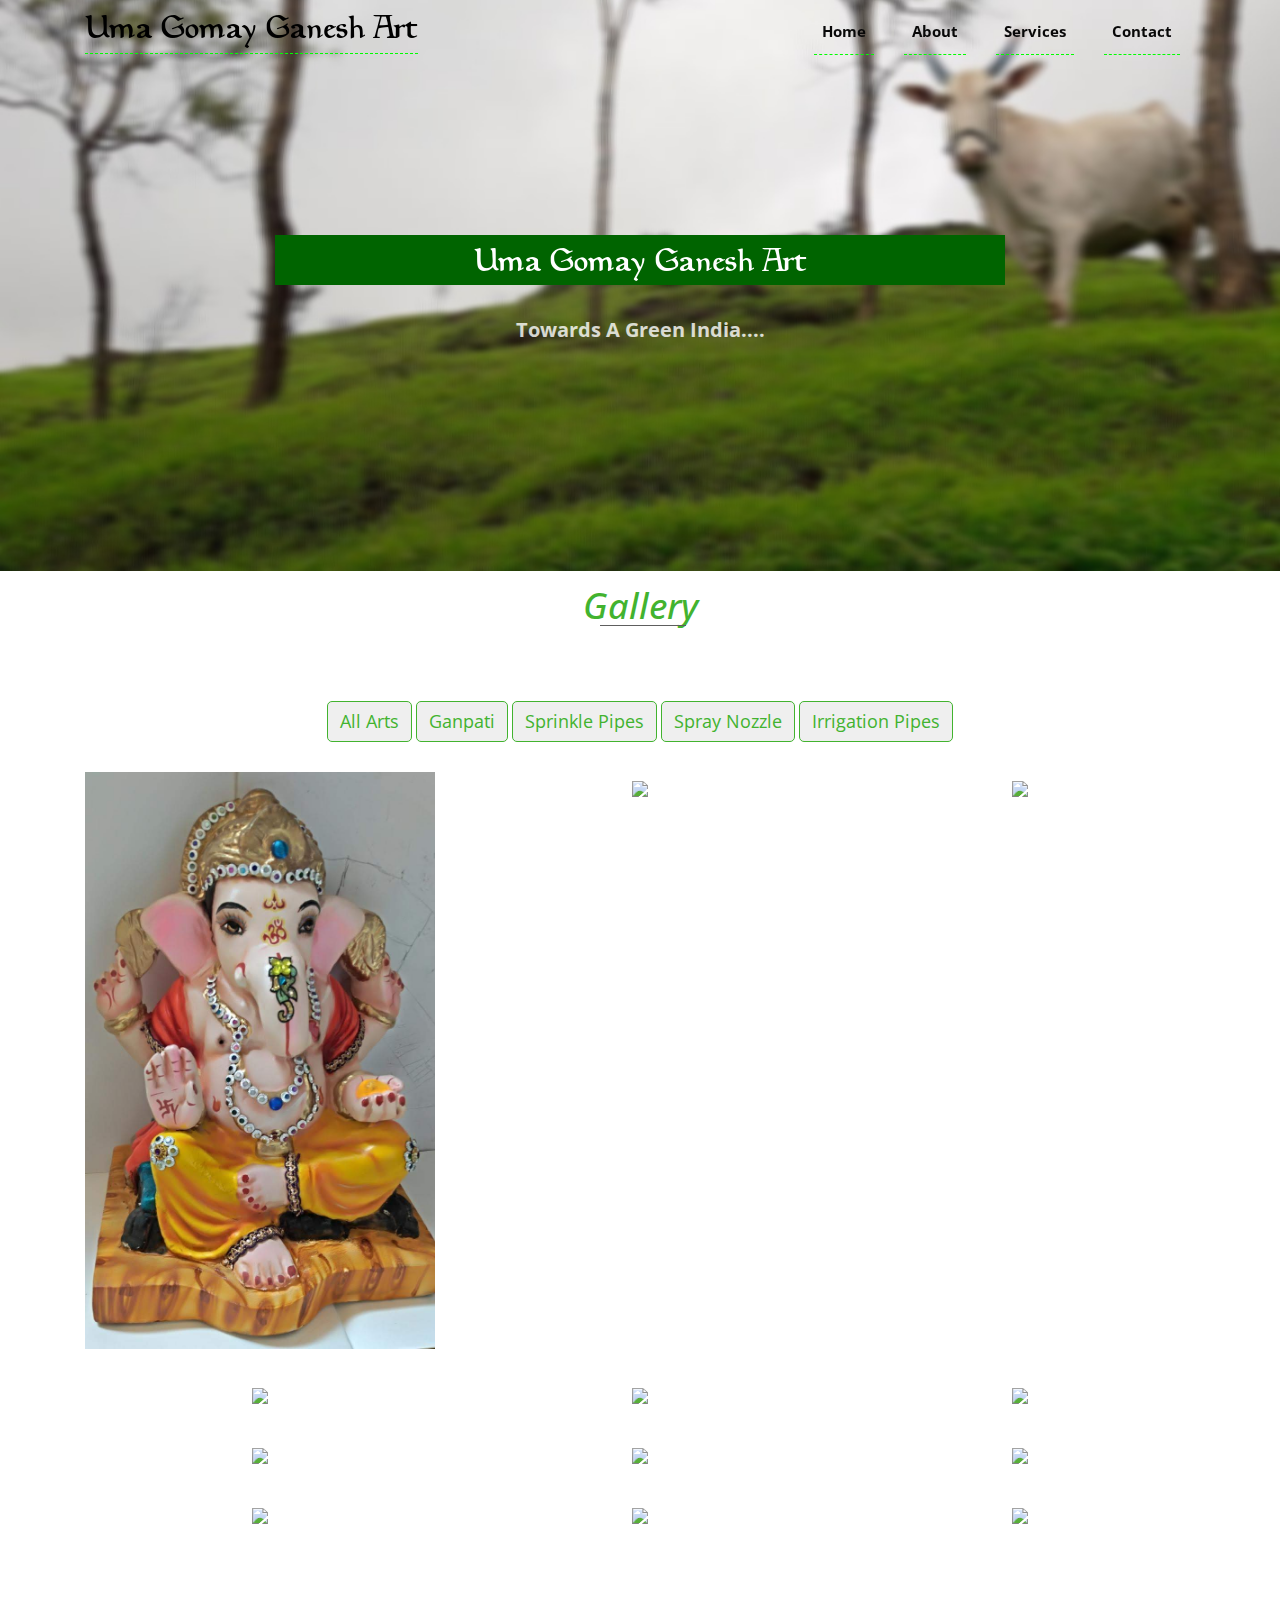
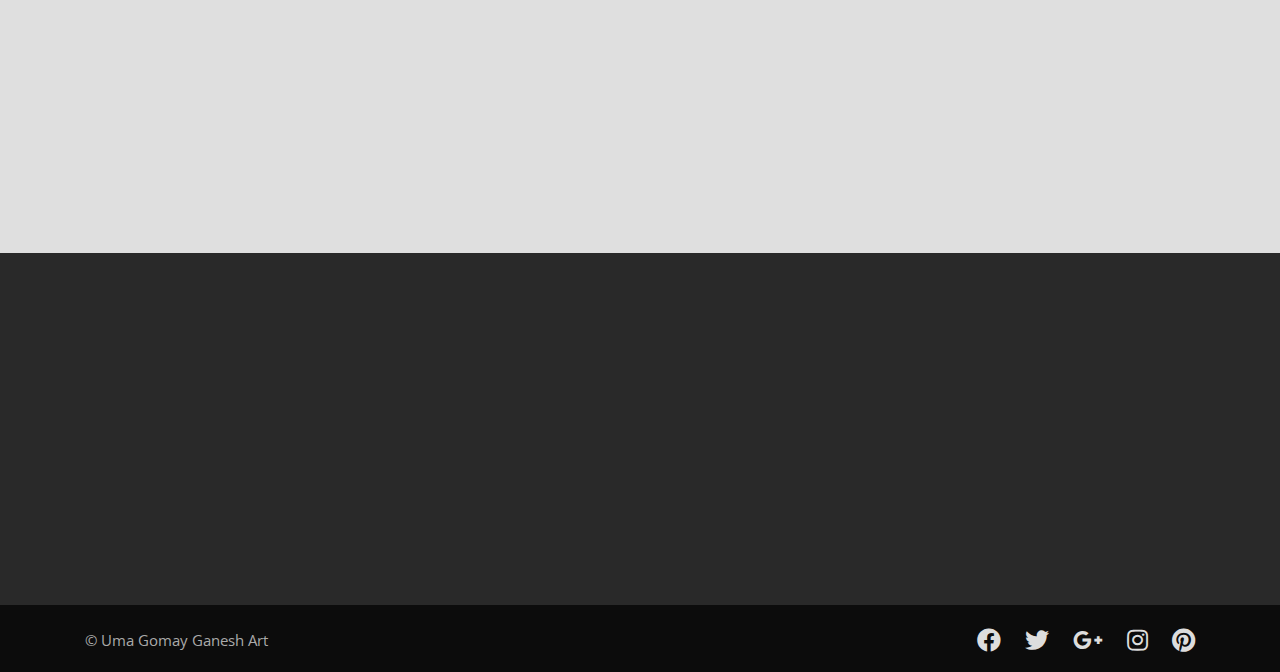
==== index.html @ e9f15d87 "commit" ====
<!doctype html>
<html lang="en">

    <head>
		<!-- Meta tags -->
		<title>Home - Uma Gomay Ganesh Art</title>
		<meta charset="utf-8" />
		<meta http-equiv="X-UA-Compatible" content="IE=edge,chrome=1">
		<meta name="viewport" content="width=device-width, initial-scale=1, shrink-to-fit=no">
		<meta name="description" content="">
		<meta name="author" content="">

        <!-- CSS -->
        <link rel="stylesheet" href="https://fonts.googleapis.com/css?family=Open+Sans:300,300i,400,600">
		<link rel="stylesheet" href="https://maxcdn.bootstrapcdn.com/bootstrap/4.0.0/css/bootstrap.min.css" integrity="sha384-Gn5384xqQ1aoWXA+058RXPxPg6fy4IWvTNh0E263XmFcJlSAwiGgFAW/dAiS6JXm" crossorigin="anonymous">
        <link rel="stylesheet" href="https://use.fontawesome.com/releases/v5.0.6/css/all.css">
        <link rel="stylesheet" href="assets/css/animate.css">
        <link rel="stylesheet" href="assets/css/style.css">
        <link rel="stylesheet" href="assets/css/media-queries.css">

        <!-- Favicon and touch icons -->
        <link rel="shortcut icon" href="assets/ico/favicon.png">
        <link rel="apple-touch-icon-precomposed" sizes="144x144" href="assets/ico/apple-touch-icon-144-precomposed.png">
        <link rel="apple-touch-icon-precomposed" sizes="114x114" href="assets/ico/apple-touch-icon-114-precomposed.png">
        <link rel="apple-touch-icon-precomposed" sizes="72x72" href="assets/ico/apple-touch-icon-72-precomposed.png">
		<link rel="apple-touch-icon-precomposed" href="assets/ico/apple-touch-icon-57-precomposed.png">
		<!-- icon -->
		<link rel="icon" type="image/png" sizes="96x96" href="assets/img/icon.JPG">

    </head>

    <body>

		<!-- Navigation Bar -->
		<nav class="navbar navbar-expand-lg set-black navbar-invrs transparent fixed-top">
			<div class="container">
				<a class="navbar-brand" href="#">
					<img id="logo-web"src="assets/img/logo1.png" alt="">
				</a>
				<button class="navbar-toggler" type="button" data-toggle="collapse" data-target="#navbarResponsive" aria-controls="navbarResponsive" aria-expanded="false" aria-label="Toggle navigation">
					<span id="nav-bars" class="navbar-toggler-icon"><i class="fas fa-bars"></i></span>
				</button>

				<div class="collapse navbar-collapse" id="navbarResponsive">
					<ul class="navbar-nav ml-auto">
						<li class="nav-item active" style="padding: 0px 15px 0px 15px">
							<a id="nav-text1" class="nav-link font-weight-bold" href="#" style="color: #080808;">Home
								<span class="sr-only">(current)</span>
							</a>
						</li>
						<li class="nav-item" style="padding: 0px 15px 0px 15px">
							<a id="nav-text2" class="nav-link font-weight-bold" href="#" style="color: #080808;">About</a>
						</li>
						<li class="nav-item" style="padding: 0px 15px 0px 15px">
							<a id="nav-text3" class="nav-link font-weight-bold" href="#" style="color: #080808;">Services</a>
						</li>
						<li class="nav-item" style="padding: 0px 15px 0px 15px">
							<a id="nav-text4" class="nav-link font-weight-bold" href="contact.html" style="color: #080808;">Contact</a>
						</li>
					</ul>
				</div>

			</div>
		</nav>		

        <!-- Top content -->
        <div class="top-content">
        	
            <div class="inner-bg">
                <div class="container">
                	
                    <div class="row">
                        <div class="col-md-8 offset-md-2 text font-weight-bold">
                            <h1 class="wow fadeInLeftBig" style="font-size: 40px;color: #9ACD32;background-color: #006400"> <img class="img-responsive" src="assets/img/logo2.png" alt="Uma Gomay Ganesh Art"></h1>
                            <div class="description wow fadeInUp">
                            	<p style="font-size: 20px;">
	                            	Towards A Green India....
                            	</p>
                            </div>
                        </div>
                    </div>
                    
                </div>
            </div>            
        </div>

        <!-- Gallery -->
        <div class="container">
        <div class="row">
            <div class="gallery col-lg-12 col-md-12 col-sm-12 col-xs-12">
                <h1 class="gallery-title">Gallery</h1>            
    
                <div align="center">
                    <button class="btn btn-default filter-button" data-filter="all">All Arts</button>
                    <button class="btn btn-default filter-button" data-filter="Ganpati">Ganpati</button>
                    <button class="btn btn-default filter-button" data-filter="sprinkle">Sprinkle Pipes</button>
                    <button class="btn btn-default filter-button" data-filter="spray">Spray Nozzle</button>
                    <button class="btn btn-default filter-button" data-filter="irrigation">Irrigation Pipes</button>
                </div>
            </div>
            <br />
    
    
    
                <div class="gallery_product col-lg-4 col-md-4 col-sm-4 col-xs-6 filter Ganpati">
                    <img src="assets/img/gan1.jpeg" class="img-responsive">
                </div>
    
                <div class="gallery_product col-lg-4 col-md-4 col-sm-4 col-xs-6 filter sprinkle">
                    <img src="http://fakeimg.pl/365x365/" class="img-responsive">
                </div>
    
                <div class="gallery_product col-lg-4 col-md-4 col-sm-4 col-xs-6 filter hdpe">
                    <img src="http://fakeimg.pl/365x365/" class="img-responsive">
                </div>
    
                <div class="gallery_product col-lg-4 col-md-4 col-sm-4 col-xs-6 filter irrigation">
                    <img src="http://fakeimg.pl/365x365/" class="img-responsive">
                </div>
    
                <div class="gallery_product col-lg-4 col-md-4 col-sm-4 col-xs-6 filter spray">
                    <img src="http://fakeimg.pl/365x365/" class="img-responsive">
                </div>
    
                <div class="gallery_product col-lg-4 col-md-4 col-sm-4 col-xs-6 filter irrigation">
                    <img src="http://fakeimg.pl/365x365/" class="img-responsive">
                </div>
    
                <div class="gallery_product col-lg-4 col-md-4 col-sm-4 col-xs-6 filter spray">
                    <img src="http://fakeimg.pl/365x365/" class="img-responsive">
                </div>
    
                <div class="gallery_product col-lg-4 col-md-4 col-sm-4 col-xs-6 filter irrigation">
                    <img src="http://fakeimg.pl/365x365/" class="img-responsive">
                </div>
    
                <div class="gallery_product col-lg-4 col-md-4 col-sm-4 col-xs-6 filter irrigation">
                    <img src="http://fakeimg.pl/365x365/" class="img-responsive">
                </div>
    
                <div class="gallery_product col-lg-4 col-md-4 col-sm-4 col-xs-6 filter hdpe">
                    <img src="http://fakeimg.pl/365x365/" class="img-responsive">
                </div>
    
                <div class="gallery_product col-lg-4 col-md-4 col-sm-4 col-xs-6 filter spray">
                    <img src="http://fakeimg.pl/365x365/" class="img-responsive">
                </div>
    
                <div class="gallery_product col-lg-4 col-md-4 col-sm-4 col-xs-6 filter sprinkle">
                    <img src="http://fakeimg.pl/365x365/" class="img-responsive">
                </div>
            </div>
        </div>
        </div>
		
		<!-- Section 3 -->
        <div class="section-3-container section-container">
	        <div class="container">
	        	
	            <div class="row">
	                <div class="col section-3 section-description wow fadeIn">
	                    <h2>What is Gomay Ganesh..? </h2>
	                    <div class="divider-1 wow fadeInUp"><span></span></div>
	                </div>
	            </div>
	            
	            <div class="row">
	                <div class="col-md-6 section-3-box wow fadeInLeft">
	                	<div class="row">
	                		<div class="col-md-3">
	                			<div class="section-3-box-icon">
	                				<i class="fas fa-paperclip"></i>
	                			</div>
	                		</div>
	                		<div class="col-md-9">
	                			<h3>आमचे ध्येय...</h3>
		                    	<p>
		                    		प्रदुषण मुक्त भारत...<br> रसायणरहित मंगलमुर्तिंची प्रतिमा...<br> हेच आमचे प्रथम उदिष्ट्.
		                    	</p>
	                		</div>
	                	</div>
	                </div>
	                <div class="col-md-6 section-3-box wow fadeInLeft">
	                	<div class="row">
	                		<div class="col-md-3">
	                			<div class="section-3-box-icon">
	                				<i class="fas fa-pencil-alt"></i>
	                			</div>
	                		</div>
	                		<div class="col-md-9">
	                			<h3>गोमय गणेश का घ्यावा ?</h3>
		                    	<p>
		                    		गोमय गणेश का घ्यावा याचे कारण म्हणजे निसर्गाचे रक्षण. प्रतिमा ही शेणाने बनली असल्या कारणाने त्याचे विसर्जन पाण्यात केल्यास पाण्यातील जंतूंचा नाश होतो. पाणी शुद्ध् होण्यास मदत होते. 
		                    	</p>
	                		</div>
	                	</div>
	                </div>
	            </div>
	            
	            <div class="row">
	                <div class="col-md-6 section-3-box wow fadeInLeft">
	                	<div class="row">
	                		<div class="col-md-3">
	                			<div class="section-3-box-icon">
	                				<i class="fas fa-cloud"></i>
	                			</div>
	                		</div>
	                		<div class="col-md-9">
	                			<h3>परंपरेचे जतन...</h3>
		                    	<p>
		                    		भारतामध्ये गायीला देवस्वरूप मानले जाते, गायीमध्ये तेहतीस कोटी देवांचा वास असतो असे म्हणतात,तर पूर्वीच्या काळामध्ये घराला गायीच्या शेणाने सारवण्याची पद्धत होती ,कारण त्यामध्ये लक्ष्मीचा वास असतो, मग जर त्याच शेणाने जर गणेशाची मूर्ती बनवली गेली तर महालक्ष्मी आणि गणेशाची कृपा आपल्यावर राहील .
		                    	</p>
	                		</div>
	                	</div>
	                </div>
	                <div class="col-md-6 section-3-box wow fadeInLeft">
	                	<div class="row">
	                		<div class="col-md-3">
	                			<div class="section-3-box-icon">
	                				<i class="fab fa-google"></i>
	                			</div>
	                		</div>
	                		<div class="col-md-9">
	                			<h3>निसर्गाचे जतन...</h3>
		                    	<p>
		                    		प्रतिमा ही शेणाने बनली असल्या कारणाने त्याचे विसर्जन पाण्यात केल्यास पाण्यातील जंतूंचा नाश होतो. पाणी शुद्ध् होण्यास मदत होते. शेणामध्ये १०० मिलीअन Pro-Bacteria असतात. जे पाणी शुद्धी्करण करतात.
		                    	</p>
	                		</div>
	                	</div>
	                </div>
	            </div>

	        </div>
        </div>

        <!-- Section 1 -->
        <div class="section-1-container section-container">
	        <div class="container">
	            <div class="row">
	                <div class="col section-1 section-description wow fadeIn">
	                    <h2>What is Gomay Ganesh..?</h2>
	                    <div class="divider-1 wow fadeInUp"><span></span></div>
	                </div>
	            </div>
	            <div class="row">
                	<div class="col-md-4 section-1-box wow fadeInUp">
                		<div class="row">
                			<div class="col-md-4">
			                	<div class="section-1-box-icon">
			                		<i class="fas fa-magic"></i>
			                	</div>
		                	</div>
	                		<div class="col-md-8">
	                    		<h3>Branding</h3>
	                    		<p>Lorem ipsum dolor sit amet, consectetur adipisicing elit, sed do eiusmod tempor incididunt ut labore et.</p>
	                    	</div>
	                    </div>
                    </div>
                    <div class="col-md-4 section-1-box wow fadeInDown">
	                	<div class="row">
                			<div class="col-md-4">
			                	<div class="section-1-box-icon">
			                		<i class="fas fa-cog"></i>
			                	</div>
		                	</div>
	                		<div class="col-md-8">
	                    		<h3>Web design</h3>
	                    		<p>Lorem ipsum dolor sit amet, consectetur adipisicing elit, sed do eiusmod tempor incididunt ut labore et.</p>
	                    	</div>
	                    </div>
                    </div>
                    <div class="col-md-4 section-1-box wow fadeInUp">
	                	<div class="row">
                			<div class="col-md-4">
			                	<div class="section-1-box-icon">
			                		<i class="fab fa-twitter"></i>
			                	</div>
		                	</div>
	                		<div class="col-md-8">
	                    		<h3>Social media</h3>
	                    		<p>Lorem ipsum dolor sit amet, consectetur adipisicing elit, sed do eiusmod tempor incididunt ut labore et.</p>
	                    	</div>
	                    </div>
                    </div>
	            </div>
	        </div>
        </div>

        <!-- Section 2 -->
        <div class="section-2-container section-container section-container-gray-bg">
	        <div class="container">
	            <div class="row">
	                <div class="col section-2 section-description wow fadeIn">
	                </div>
	            </div>
	            <div class="row">
	            	<div class="col section-2-box wow fadeInLeft">
                    	<h3>Section 2</h3>
                    	<p class="medium-paragraph">
                    		Lorem ipsum dolor sit amet, consectetur adipisicing elit, 
                    		sed do eiusmod tempor incididunt ut labore et. Ut wisi enim ad minim veniam, quis nostrud.
                    	</p>
                    	<p>
                    		Lorem ipsum dolor sit amet, consectetur adipisicing elit, sed do eiusmod tempor incididunt ut labore et.
                    		Ut wisi enim ad minim veniam, quis nostrud. 
                    		Exerci tation ullamcorper suscipit <a href="#">lobortis nisl</a> ut aliquip ex ea commodo consequat. 
                    		Ut wisi enim ad minim veniam, quis nostrud exerci tation ullamcorper suscipit lobortis nisl. 
                    	</p>
                    	<p>
                    		Lorem ipsum dolor sit amet, consectetur adipisicing elit, sed do eiusmod tempor incididunt ut labore et.
                    		Ut wisi enim ad minim veniam, quis nostrud. 
                    		Exerci tation ullamcorper suscipit lobortis nisl ut aliquip ex ea commodo consequat.
                    	</p>
	                </div>
	            </div>
	        </div>
        </div>

		

		<!-- Section 4 -->
        <div class="section-4-container section-container section-container-gray-bg">
	        <div class="container">
	            <div class="row">
	                <div class="col section-4 section-description wow fadeInLeftBig">
	                	<h2>Section 4</h2>
	                    <p>
	                    	Ut wisi enim ad minim veniam, quis nostrud exerci tation ullamcorper suscipit lobortis nisl ut 
	                    	aliquip ex ea commodo consequat. Ut wisi enim ad minim veniam, quis nostrud.
	                    </p>
	                </div>
	            </div>
	        </div>
        </div>
        
        <!-- Footer -->
        <footer>
        	<div class="footer-top">
		        <div class="container">
		        	<div class="row">
		        		<div class="col-md-4 col-lg-3 footer-about wow fadeInUp">
		        			<img class="logo-footer" src="assets/img/logo.png" alt="logo-footer" data-at2x="assets/img/logo.png">
		        			<p>
									प्रदुषण मुक्त भारत, रसायणरहित मंगलमुर्तिंची प्रतिमा... हेच आमचे प्रथम उदिष्ट्..!!
		        			</p>
		        			<p><a href="#">Our Team</a></p>
	                    </div>
		        		<div class="col-md-4 col-lg-4 offset-lg-1 footer-contact wow fadeInDown">
		        			<h3>Contact</h3>
		                	<p><i class="fas fa-map-marker-alt"></i><a href="branches.html">Click here to get our location</a></p>
		                	<p><i class="fas fa-phone"></i> Phone: +91 9096363088</p>
		                	<p><i class="fas fa-envelope"></i> Email: <a href="umagomayganeshart@gmail.com">umagomayganeshart@gmail.com</a></p>
	                    </div>
	                    <div class="col-md-4 col-lg-4 footer-links wow fadeInUp">
	                    	<div class="row">
	                    		<div class="col">
	                    			<h3>Links</h3>
	                    		</div>
	                    	</div>
	                    	<div class="row">
	                    		<div class="col-md-6">
	                    			<p><a class="scroll-link" href="#top-content">Top</a></p>
	                    			<p><a class="scroll-link" href="#section-1">Section 1</a></p>
	                    			<p><a class="scroll-link" href="#section-2">Section 2</a></p>
	                    			<p><a class="scroll-link" href="#section-3">Section 3</a></p>
	                    		</div>
	                    		<div class="col-md-6">
	                    			<p><a class="scroll-link" href="#section-4">Section 4</a></p>
	                    			<p><a href="#">Affiliates</a></p>
	                    			<p><a href="#">Terms</a></p>
	                    		</div>
	                    	</div>
	                    </div>
		            </div>
		        </div>
	        </div>
	        <div class="footer-bottom">
	        	<div class="container">
	        		<div class="row">
	           			<div class="col-md-6 footer-copyright">
	                    	&copy; Uma Gomay Ganesh Art
	                    </div>
	           			<div class="col-md-6 footer-social">
	                    	<a href="#"><i class="fab fa-facebook"></i></a> 
							<a href="#"><i class="fab fa-twitter"></i></a> 
							<a href="#"><i class="fab fa-google-plus-g"></i></a> 
							<a href="#"><i class="fab fa-instagram"></i></a> 
							<a href="#"><i class="fab fa-pinterest"></i></a>
	                    </div>
	           		</div>
	        	</div>
	        </div>
        </footer>


        <!-- Javascript -->
        <script src="assets/js/jquery-3.2.1.min.js"></script>
        <script src="assets/js/jquery-migrate-3.0.0.min.js"></script>
		<script src="https://cdnjs.cloudflare.com/ajax/libs/popper.js/1.12.9/umd/popper.min.js" integrity="sha384-ApNbgh9B+Y1QKtv3Rn7W3mgPxhU9K/ScQsAP7hUibX39j7fakFPskvXusvfa0b4Q" crossorigin="anonymous"></script>
		<script src="https://maxcdn.bootstrapcdn.com/bootstrap/4.0.0/js/bootstrap.min.js" integrity="sha384-JZR6Spejh4U02d8jOt6vLEHfe/JQGiRRSQQxSfFWpi1MquVdAyjUar5+76PVCmYl" crossorigin="anonymous"></script>
        <script src="assets/js/jquery.backstretch.min.js"></script>
        <script src="assets/js/wow.min.js"></script>
        <script src="assets/js/retina-1.1.0.min.js"></script>
        <script src="assets/js/scripts.js"></script>

    </body>

</html>
---- assets/css/style.css ----
body { font-family: 'Open Sans', sans-serif; font-size: 15px; font-weight: 400; color: #888; line-height: 30px; text-align: center; }

strong { font-weight: 600; }

a { color: #00FF00; border-bottom: 1px dashed #00FF00; text-decoration: none; transition: all .3s; }
a:hover, a:focus { color: #00FF00; border: 0; text-decoration: none; }

h1, h2 { margin-top: 10px; font-size: 38px; font-weight: 300; color: #555; line-height: 50px; font-style: italic; }
h3 { font-size: 22px; font-weight: 300; color: #555; line-height: 30px; font-style: italic; }

img { max-width: 100%; }

.medium-paragraph { font-size: 17px; line-height: 32px; }

::-moz-selection { background: rgb(0, 199, 0); color: #fff; text-shadow: none; }
::selection { background: rgb(0, 199, 0); color: #fff; text-shadow: none; }


/***** General style, all sections *****/

.section-container { margin: 0 auto; padding-bottom: 80px; color: #080808; }

.section-container-gray-bg { background: #dfdfdf; }

.section-container-image-bg, 
.section-container-image-bg h2, 
.section-container-image-bg h3 { color: #fff; }

.section-container-image-bg .divider-1 span { border-color: #fff; }

.section-description { margin-top: 60px; padding-bottom: 10px; }

.section-description p { margin-top: 20px; padding: 0 120px; }
.section-container-image-bg .section-description p { opacity: 0.8; }

.section-bottom-button { padding-top: 60px; }


/***** Divider *****/

.divider-1 span { display: inline-block; width: 200px; border-bottom: 1px dotted #aaa; }


/***** Top content *****/

.inner-bg { padding: 210px 0; }

.top-content { background-attachment:fixed; background-size: cover; overflow: hidden; position: relative; }
.top-content .text { color: #fff; }
.top-content .text h1 { margin-top: 25px; color: #fff; }
.top-content .description { margin: 30px 0 10px 0; }
.top-content .description p { opacity: 0.8; }


/***** Section 1 *****/

.section-1-box { padding-top: 30px; text-align: left; color: #080808; }

.section-1-box .section-1-box-icon {
	width: 80px; height: 80px; margin: 0 auto;
	
	background: #2b6b00; /* Old browsers */
	background: -moz-linear-gradient(top,  rgb(0, 199, 0) 0%, #2b6b00 100%); /* FF3.6+ */
	background: -webkit-gradient(linear, left top, left bottom, color-stop(0%,#00FF00), color-stop(100%,#2b6b00)); /* Chrome,Safari4+ */
	background: -webkit-linear-gradient(top,  #00FF00 0%,#2b6b00 100%); /* Chrome10+,Safari5.1+ */
	background: -o-linear-gradient(top,  #00FF00 0%,#2b6b00 100%); /* Opera 11.10+ */
	background: -ms-linear-gradient(top,  #00FF00 0%,#2b6b00 100%); /* IE10+ */
	background: linear-gradient(to bottom,  #00FF00 0%,#2b6b00 100%); /* W3C */
	filter: progid:DXImageTransform.Microsoft.gradient( startColorstr='#00FF00', endColorstr='#2b6b00',GradientType=0 ); /* IE6-9 */

    font-size: 40px; color: #fff; line-height: 80px; text-align: center;
    -moz-border-radius: 50%; -webkit-border-radius: 50%; border-radius: 50%;
    -o-transition: all .6s; -moz-transition: all .6s; -webkit-transition: all .6s; -ms-transition: all .6s; transition: all .6s;
}

.section-1-box h3 { margin-top: 0; padding: 0 0 10px 0; color: #000000; }


/***** Section 2 *****/

.section-2-box { margin-top: 30px; text-align: left; color: #080808; }
.section-2-box h3 { margin-top: 0; color: #000000; }
.section-2-box-text .medium-paragraph { margin-top: 20px; margin-bottom: 20px; }


/***** Section 3 *****/

.section-3-box { margin-top: 30px; text-align: left; color: #080808; }

.section-3-box .section-3-box-icon {
	width: 60px; height: 60px; margin: 0 auto;
	
	background: #2b6b00; /* Old browsers */
	background: -moz-linear-gradient(top,  #00FF00 0%, #2b6b00 100%); /* FF3.6+ */
	background: -webkit-gradient(linear, left top, left bottom, color-stop(0%,#00FF00), color-stop(100%,#2b6b00)); /* Chrome,Safari4+ */
	background: -webkit-linear-gradient(top,  #00FF00 0%,#2b6b00 100%); /* Chrome10+,Safari5.1+ */
	background: -o-linear-gradient(top,  #00FF00 0%,#2b6b00 100%); /* Opera 11.10+ */
	background: -ms-linear-gradient(top,  #00FF00 0%,#2b6b00 100%); /* IE10+ */
	background: linear-gradient(to bottom,  #00FF00 0%,#2b6b00 100%); /* W3C */
	filter: progid:DXImageTransform.Microsoft.gradient( startColorstr='#00FF00', endColorstr='#2b6b00',GradientType=0 ); /* IE6-9 */
	
    font-size: 28px; color: #fff; line-height: 60px; text-align: center;
    -moz-border-radius: 50%; -webkit-border-radius: 50%; border-radius: 50%;
}

.section-3-box h3 { margin-top: 0; padding: 0 0 10px 0; color: #000000; }


/***** Footer *****/

.footer-top { padding: 60px 0; text-align: left;background: rgb(41, 41, 41); color: #fff; color: rgba(255, 255, 255, 0.8); }
.footer-top h3 { padding-bottom: 10px; color: #fff; }

.footer-about img.logo-footer { max-width: 74px; margin-top: 0; margin-bottom: 18px; }

.footer-contact p { word-wrap: break-word; }
.footer-contact i { padding-right: 10px; font-size: 18px; color: #fff; color: rgba(255, 255, 255, 0.5); }

.footer-links a { color: #fff; color: rgba(255, 255, 255, 0.8); border: 0; }
.footer-links a:hover, .footer-links a:focus { color: #fff; }

.footer-bottom { padding: 15px 0 17px 0; background: rgb(12, 12, 12); text-align: left; color: #aaa; }

.footer-social { padding-top: 3px; text-align: right; }
.footer-social a { margin-left: 20px; color: rgb(221, 221, 221); border: 0; }
.footer-social a:hover, .footer-social a:focus { color: rgb(0, 199, 0); border: 0; }
.footer-social i { font-size: 24px; vertical-align: middle; }

.footer-copyright { padding-top: 5px; }
.footer-copyright a { color: #fff; border: 0; }
.footer-copyright a:hover, .footer-copyright a:focus { color: #aaa; border: 0; }

/********************************************* New changes - Rishi *****************************************/

nav.navbar{
	-webkit-transition: all 0.4s ease;
	transition: all 0.4s ease;
 }
 
.navbar-invrs {
	background-color: rgb(41, 41, 41);
	border-color: #080808;
 }
 
 nav.navbar.transparent {
   background-color:rgba(0,0,0,0);
 }


.gallery-title
{
    font-size: 36px;
    color: #42B32F;
    text-align: center;
    font-weight: 500;
    margin-bottom: 70px;
}
.gallery-title:after {
    content: "";
    position: absolute;
    width: 7.5%;
    left: 46.5%;
    height: 45px;
    border-bottom: 1px solid #5e5e5e;
}
.filter-button
{
    font-size: 18px;
    border: 1px solid #42B32F;
    border-radius: 5px;
    text-align: center;
    color: #42B32F;
    margin-bottom: 30px;

}
.filter-button:hover
{
    font-size: 18px;
    border: 1px solid #42B32F;
    border-radius: 5px;
    text-align: center;
    color: #ffffff;
    background-color: #42B32F;

}
.btn-default:active .filter-button:active
{
    background-color: #42B32F;
    color: white;
}

.port-image
{
    width: 100%;
}

.gallery_product
{
    margin-bottom: 30px;
}
---- assets/css/media-queries.css ----
@media (min-width: 992px) and (max-width: 1199px) {

	.section-1-box .section-1-box-icon { width: 60px; height: 60px; font-size: 32px; line-height: 60px; }
	
	.footer-top { padding: 40px 0; }
	
}

@media (min-width: 768px) and (max-width: 991px) {
	
	.inner-bg { padding: 180px 0; }

	.section-description p { padding: 0; }
	
	.section-1-box .section-1-box-icon { width: 50px; height: 50px; font-size: 26px; line-height: 50px; }
	
	.section-3-box .section-3-box-icon { width: 50px; height: 50px; font-size: 26px; line-height: 50px; }
	
	.footer-top { padding: 40px 0; }
	.footer-contact i { padding-right: 5px; }

}

@media (max-width: 767px) {

	.inner-bg { padding: 100px 0 80px 0; }
	
	.section-description p { padding: 0; }
	
	.section-1-container { padding-bottom: 60px; }
	.section-1-box { text-align: center; }
	.section-1-box h3 { margin-top: 20px; padding-top: 10px; }
	
	.section-3-box { text-align: center; }
	.section-3-box h3 { margin-top: 20px; padding-top: 10px; }
	
	.footer-top { padding: 40px 0; text-align: center; }
	.footer-contact i { padding-right: 5px; }
	.footer-bottom, .footer-social { text-align: center; }
	.footer-social a { margin: 0 10px; }
	
}

@media (max-width: 415px) {
	
	h1, h2 { font-size: 32px; }

}
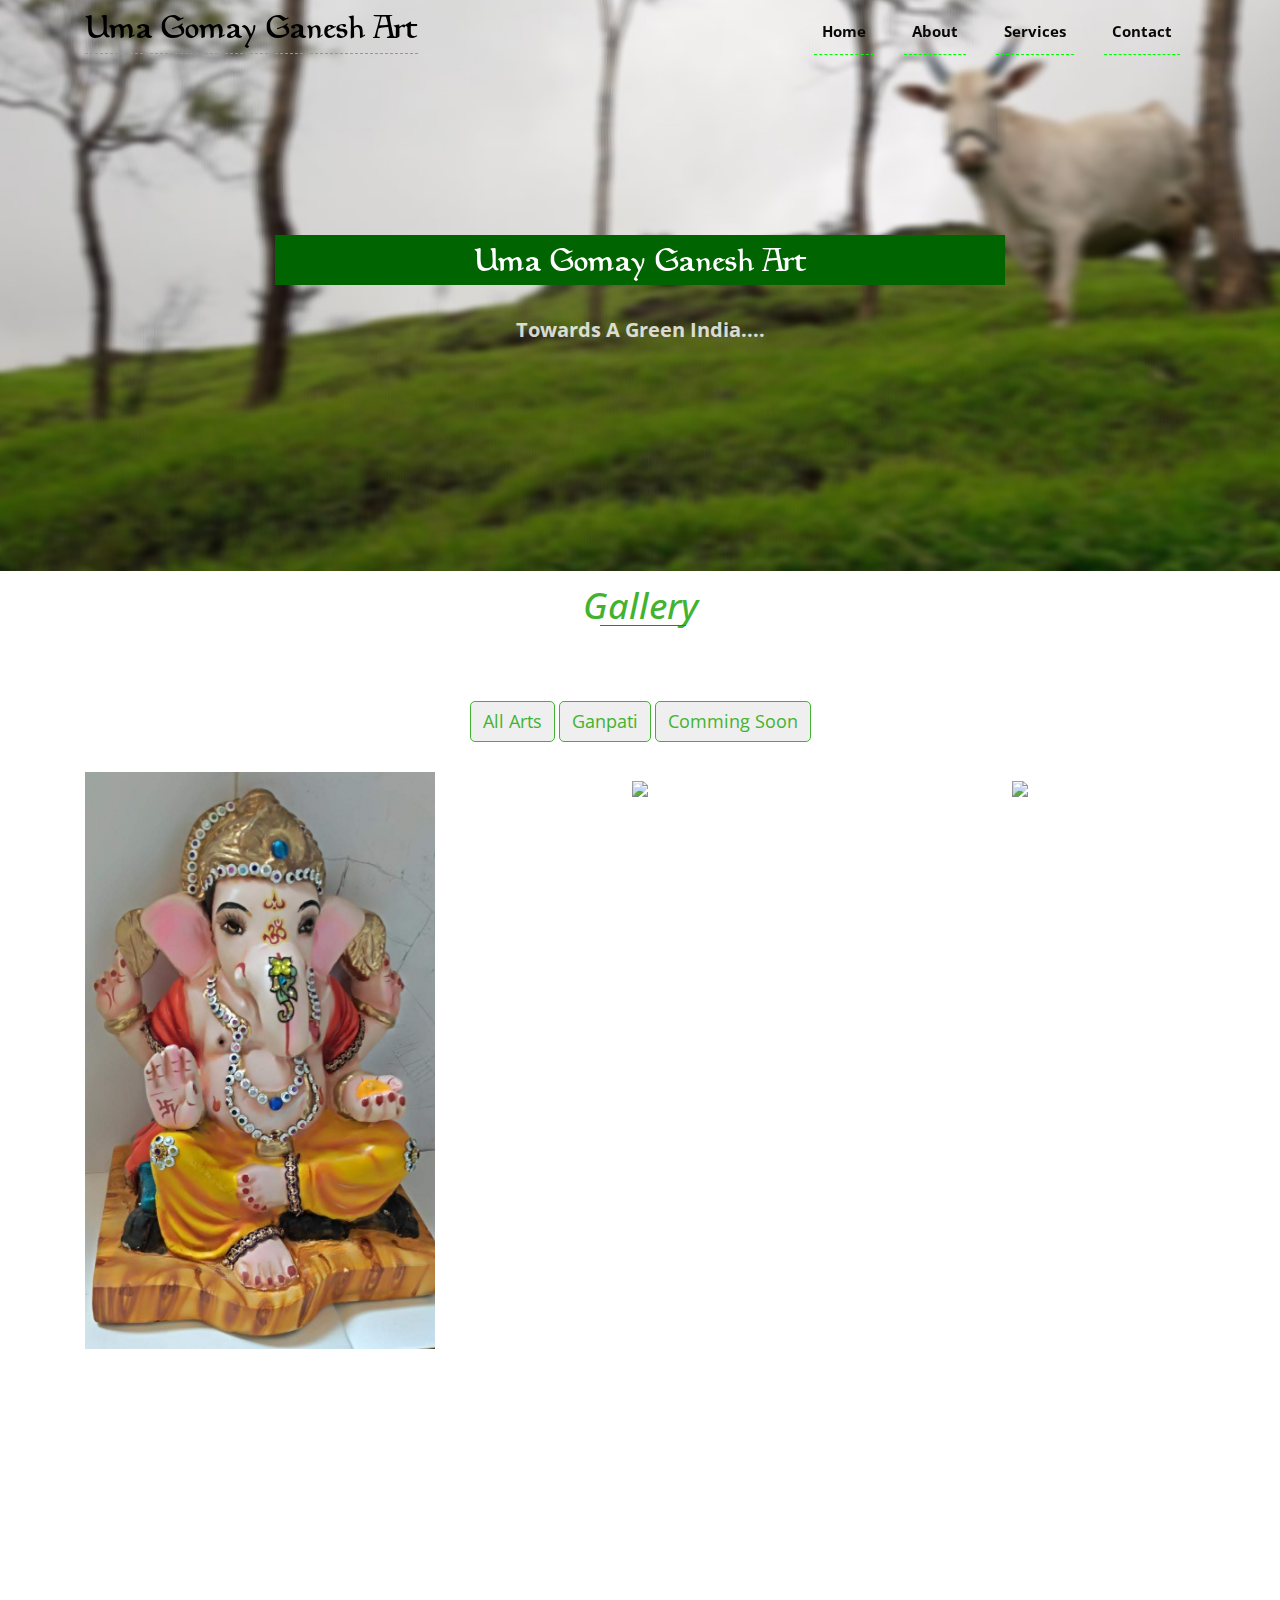
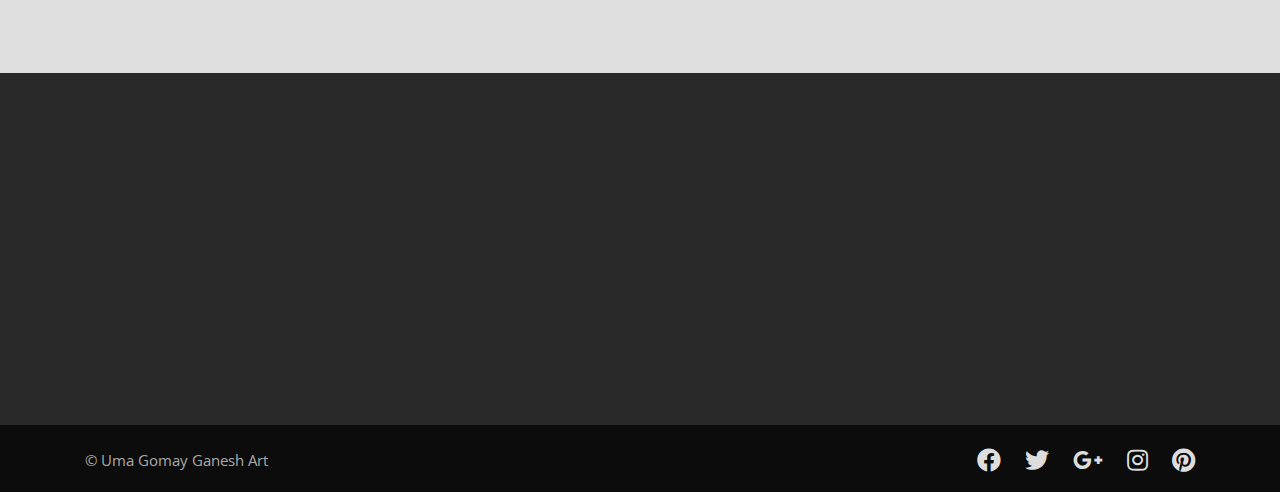
==== commit d2e8ee08: "commit" ====
--- a/index.html
+++ b/index.html
@@ -93,9 +93,7 @@
                 <div align="center">
                     <button class="btn btn-default filter-button" data-filter="all">All Arts</button>
                     <button class="btn btn-default filter-button" data-filter="Ganpati">Ganpati</button>
-                    <button class="btn btn-default filter-button" data-filter="sprinkle">Sprinkle Pipes</button>
-                    <button class="btn btn-default filter-button" data-filter="spray">Spray Nozzle</button>
-                    <button class="btn btn-default filter-button" data-filter="irrigation">Irrigation Pipes</button>
+                    <button class="btn btn-default filter-button" data-filter="more">Comming Soon</button>
                 </div>
             </div>
             <br />
@@ -106,47 +104,11 @@
                     <img src="assets/img/gan1.jpeg" class="img-responsive">
                 </div>
     
-                <div class="gallery_product col-lg-4 col-md-4 col-sm-4 col-xs-6 filter sprinkle">
+                <div class="gallery_product col-lg-4 col-md-4 col-sm-4 col-xs-6 filter more">
                     <img src="http://fakeimg.pl/365x365/" class="img-responsive">
                 </div>
     
-                <div class="gallery_product col-lg-4 col-md-4 col-sm-4 col-xs-6 filter hdpe">
-                    <img src="http://fakeimg.pl/365x365/" class="img-responsive">
-                </div>
-    
-                <div class="gallery_product col-lg-4 col-md-4 col-sm-4 col-xs-6 filter irrigation">
-                    <img src="http://fakeimg.pl/365x365/" class="img-responsive">
-                </div>
-    
-                <div class="gallery_product col-lg-4 col-md-4 col-sm-4 col-xs-6 filter spray">
-                    <img src="http://fakeimg.pl/365x365/" class="img-responsive">
-                </div>
-    
-                <div class="gallery_product col-lg-4 col-md-4 col-sm-4 col-xs-6 filter irrigation">
-                    <img src="http://fakeimg.pl/365x365/" class="img-responsive">
-                </div>
-    
-                <div class="gallery_product col-lg-4 col-md-4 col-sm-4 col-xs-6 filter spray">
-                    <img src="http://fakeimg.pl/365x365/" class="img-responsive">
-                </div>
-    
-                <div class="gallery_product col-lg-4 col-md-4 col-sm-4 col-xs-6 filter irrigation">
-                    <img src="http://fakeimg.pl/365x365/" class="img-responsive">
-                </div>
-    
-                <div class="gallery_product col-lg-4 col-md-4 col-sm-4 col-xs-6 filter irrigation">
-                    <img src="http://fakeimg.pl/365x365/" class="img-responsive">
-                </div>
-    
-                <div class="gallery_product col-lg-4 col-md-4 col-sm-4 col-xs-6 filter hdpe">
-                    <img src="http://fakeimg.pl/365x365/" class="img-responsive">
-                </div>
-    
-                <div class="gallery_product col-lg-4 col-md-4 col-sm-4 col-xs-6 filter spray">
-                    <img src="http://fakeimg.pl/365x365/" class="img-responsive">
-                </div>
-    
-                <div class="gallery_product col-lg-4 col-md-4 col-sm-4 col-xs-6 filter sprinkle">
+                <div class="gallery_product col-lg-4 col-md-4 col-sm-4 col-xs-6 filter more">
                     <img src="http://fakeimg.pl/365x365/" class="img-responsive">
                 </div>
             </div>
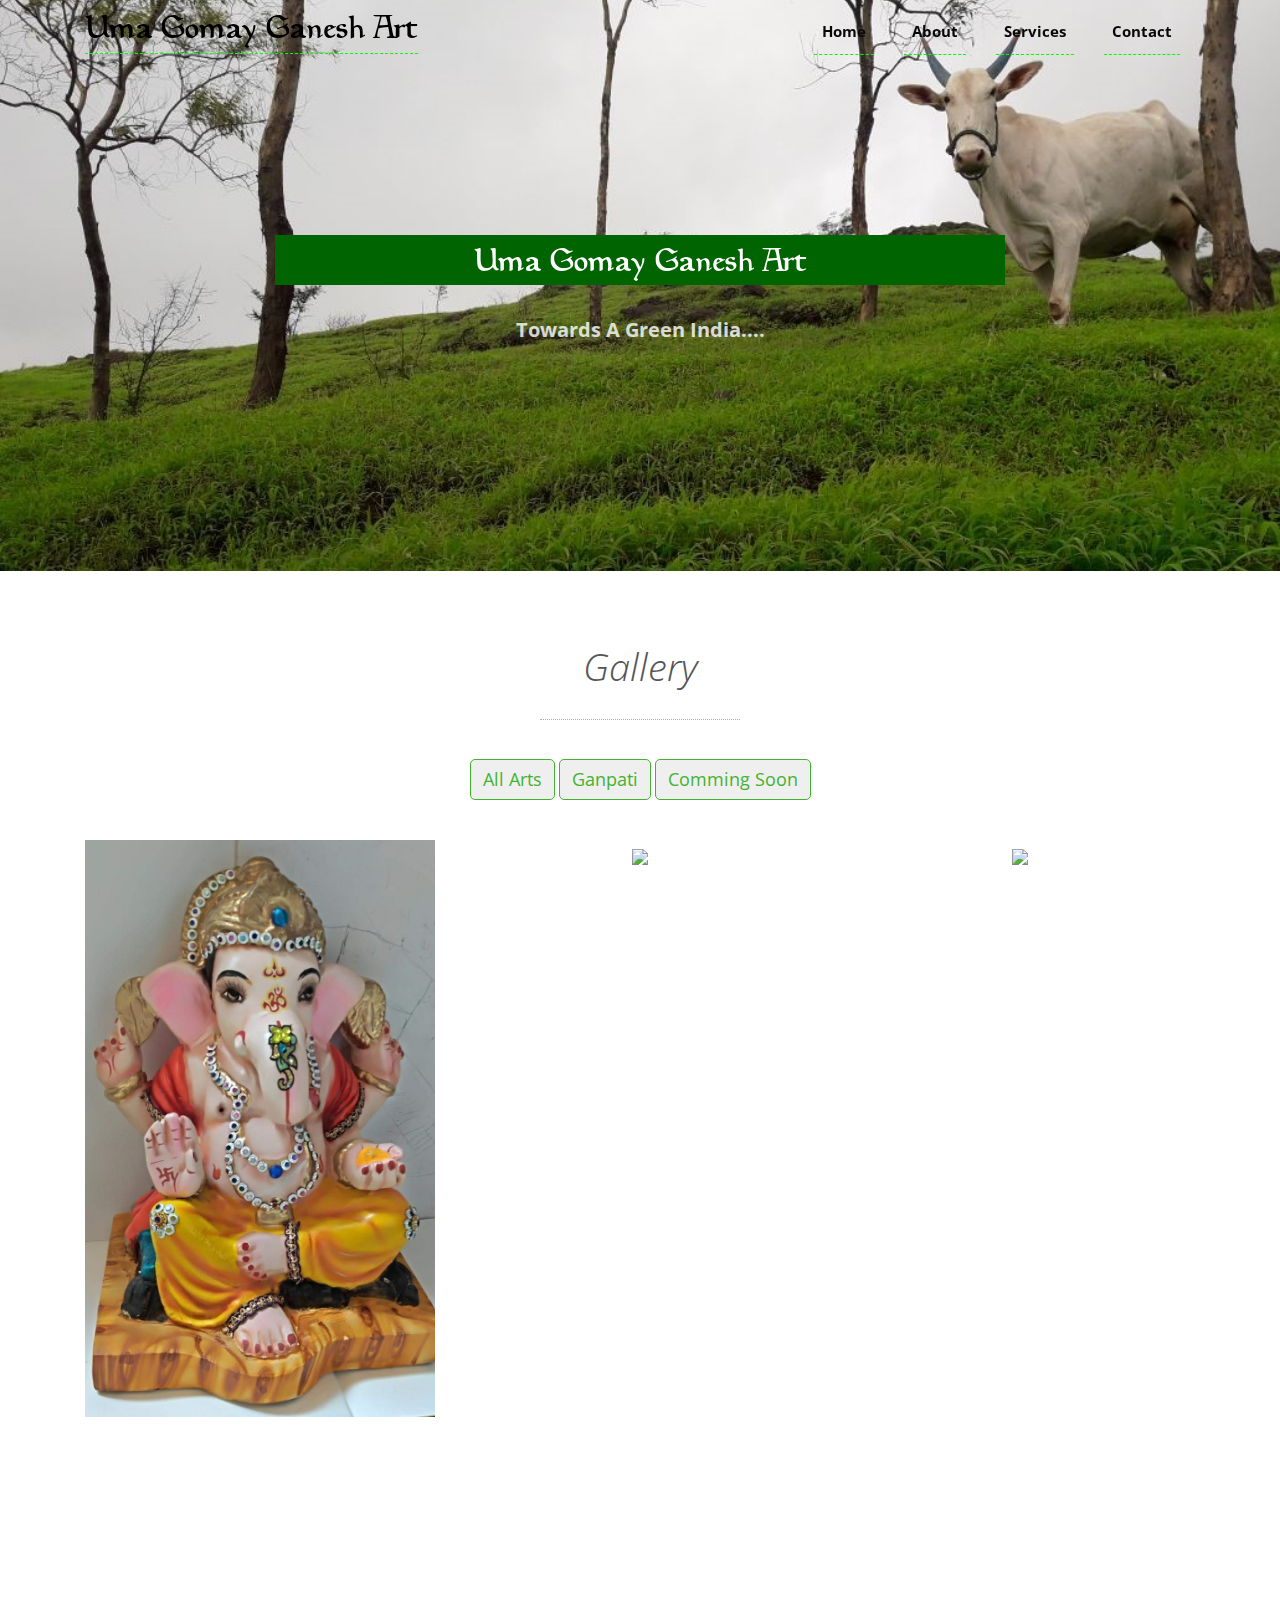
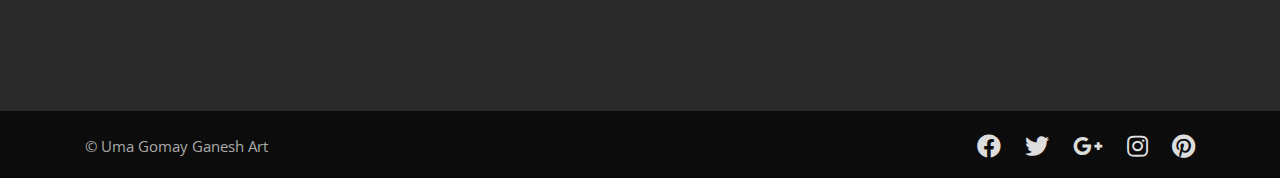
==== commit 0bcbe1d3: "commit" ====
--- a/index.html
+++ b/index.html
@@ -82,39 +82,42 @@
                     
                 </div>
             </div>            
+		</div>
+		
+		<!-- Gallery -->
+        <div class="section-1-container section-container">
+	        <div class="container">
+	            <div class="row">
+	                <div class="col section-1 section-description wow fadeIn">
+	                    <h2>Gallery</h2>
+						<div class="divider-1 wow fadeInUp"><span></span></div><br />
+						
+						<div align="center">
+							<button class="btn btn-default filter-button" data-filter="all">All Arts</button>
+							<button class="btn btn-default filter-button" data-filter="Ganpati">Ganpati</button>
+							<button class="btn btn-default filter-button" data-filter="more">Comming Soon</button>
+						</div>
+					</div>
+					
+	            </div>
+	            <div class="row">
+
+                	<div class="gallery_product col-lg-4 col-md-4 col-sm-4 col-xs-6 wow fadeInUp filter Ganpati">
+						<img src="assets/img/gan1.jpeg" class="img-responsive">
+					</div>
+		
+					<div class="gallery_product col-lg-4 col-md-4 col-sm-4 col-xs-6 wow fadeInUp filter more">
+						<img src="http://fakeimg.pl/365x365/" class="img-responsive">
+					</div>
+		
+					<div class="gallery_product col-lg-4 col-md-4 col-sm-4 col-xs-6 wow fadeInUp filter more">
+						<img src="http://fakeimg.pl/365x365/" class="img-responsive">
+					</div>
+					
+	            </div>
+	        </div>
         </div>
 
-        <!-- Gallery -->
-        <div class="container">
-        <div class="row">
-            <div class="gallery col-lg-12 col-md-12 col-sm-12 col-xs-12">
-                <h1 class="gallery-title">Gallery</h1>            
-    
-                <div align="center">
-                    <button class="btn btn-default filter-button" data-filter="all">All Arts</button>
-                    <button class="btn btn-default filter-button" data-filter="Ganpati">Ganpati</button>
-                    <button class="btn btn-default filter-button" data-filter="more">Comming Soon</button>
-                </div>
-            </div>
-            <br />
-    
-    
-    
-                <div class="gallery_product col-lg-4 col-md-4 col-sm-4 col-xs-6 filter Ganpati">
-                    <img src="assets/img/gan1.jpeg" class="img-responsive">
-                </div>
-    
-                <div class="gallery_product col-lg-4 col-md-4 col-sm-4 col-xs-6 filter more">
-                    <img src="http://fakeimg.pl/365x365/" class="img-responsive">
-                </div>
-    
-                <div class="gallery_product col-lg-4 col-md-4 col-sm-4 col-xs-6 filter more">
-                    <img src="http://fakeimg.pl/365x365/" class="img-responsive">
-                </div>
-            </div>
-        </div>
-        </div>
-		
 		<!-- Section 3 -->
         <div class="section-3-container section-container">
 	        <div class="container">
@@ -192,59 +195,6 @@
 	                </div>
 	            </div>
 
-	        </div>
-        </div>
-
-        <!-- Section 1 -->
-        <div class="section-1-container section-container">
-	        <div class="container">
-	            <div class="row">
-	                <div class="col section-1 section-description wow fadeIn">
-	                    <h2>What is Gomay Ganesh..?</h2>
-	                    <div class="divider-1 wow fadeInUp"><span></span></div>
-	                </div>
-	            </div>
-	            <div class="row">
-                	<div class="col-md-4 section-1-box wow fadeInUp">
-                		<div class="row">
-                			<div class="col-md-4">
-			                	<div class="section-1-box-icon">
-			                		<i class="fas fa-magic"></i>
-			                	</div>
-		                	</div>
-	                		<div class="col-md-8">
-	                    		<h3>Branding</h3>
-	                    		<p>Lorem ipsum dolor sit amet, consectetur adipisicing elit, sed do eiusmod tempor incididunt ut labore et.</p>
-	                    	</div>
-	                    </div>
-                    </div>
-                    <div class="col-md-4 section-1-box wow fadeInDown">
-	                	<div class="row">
-                			<div class="col-md-4">
-			                	<div class="section-1-box-icon">
-			                		<i class="fas fa-cog"></i>
-			                	</div>
-		                	</div>
-	                		<div class="col-md-8">
-	                    		<h3>Web design</h3>
-	                    		<p>Lorem ipsum dolor sit amet, consectetur adipisicing elit, sed do eiusmod tempor incididunt ut labore et.</p>
-	                    	</div>
-	                    </div>
-                    </div>
-                    <div class="col-md-4 section-1-box wow fadeInUp">
-	                	<div class="row">
-                			<div class="col-md-4">
-			                	<div class="section-1-box-icon">
-			                		<i class="fab fa-twitter"></i>
-			                	</div>
-		                	</div>
-	                		<div class="col-md-8">
-	                    		<h3>Social media</h3>
-	                    		<p>Lorem ipsum dolor sit amet, consectetur adipisicing elit, sed do eiusmod tempor incididunt ut labore et.</p>
-	                    	</div>
-	                    </div>
-                    </div>
-	            </div>
 	        </div>
         </div>
 
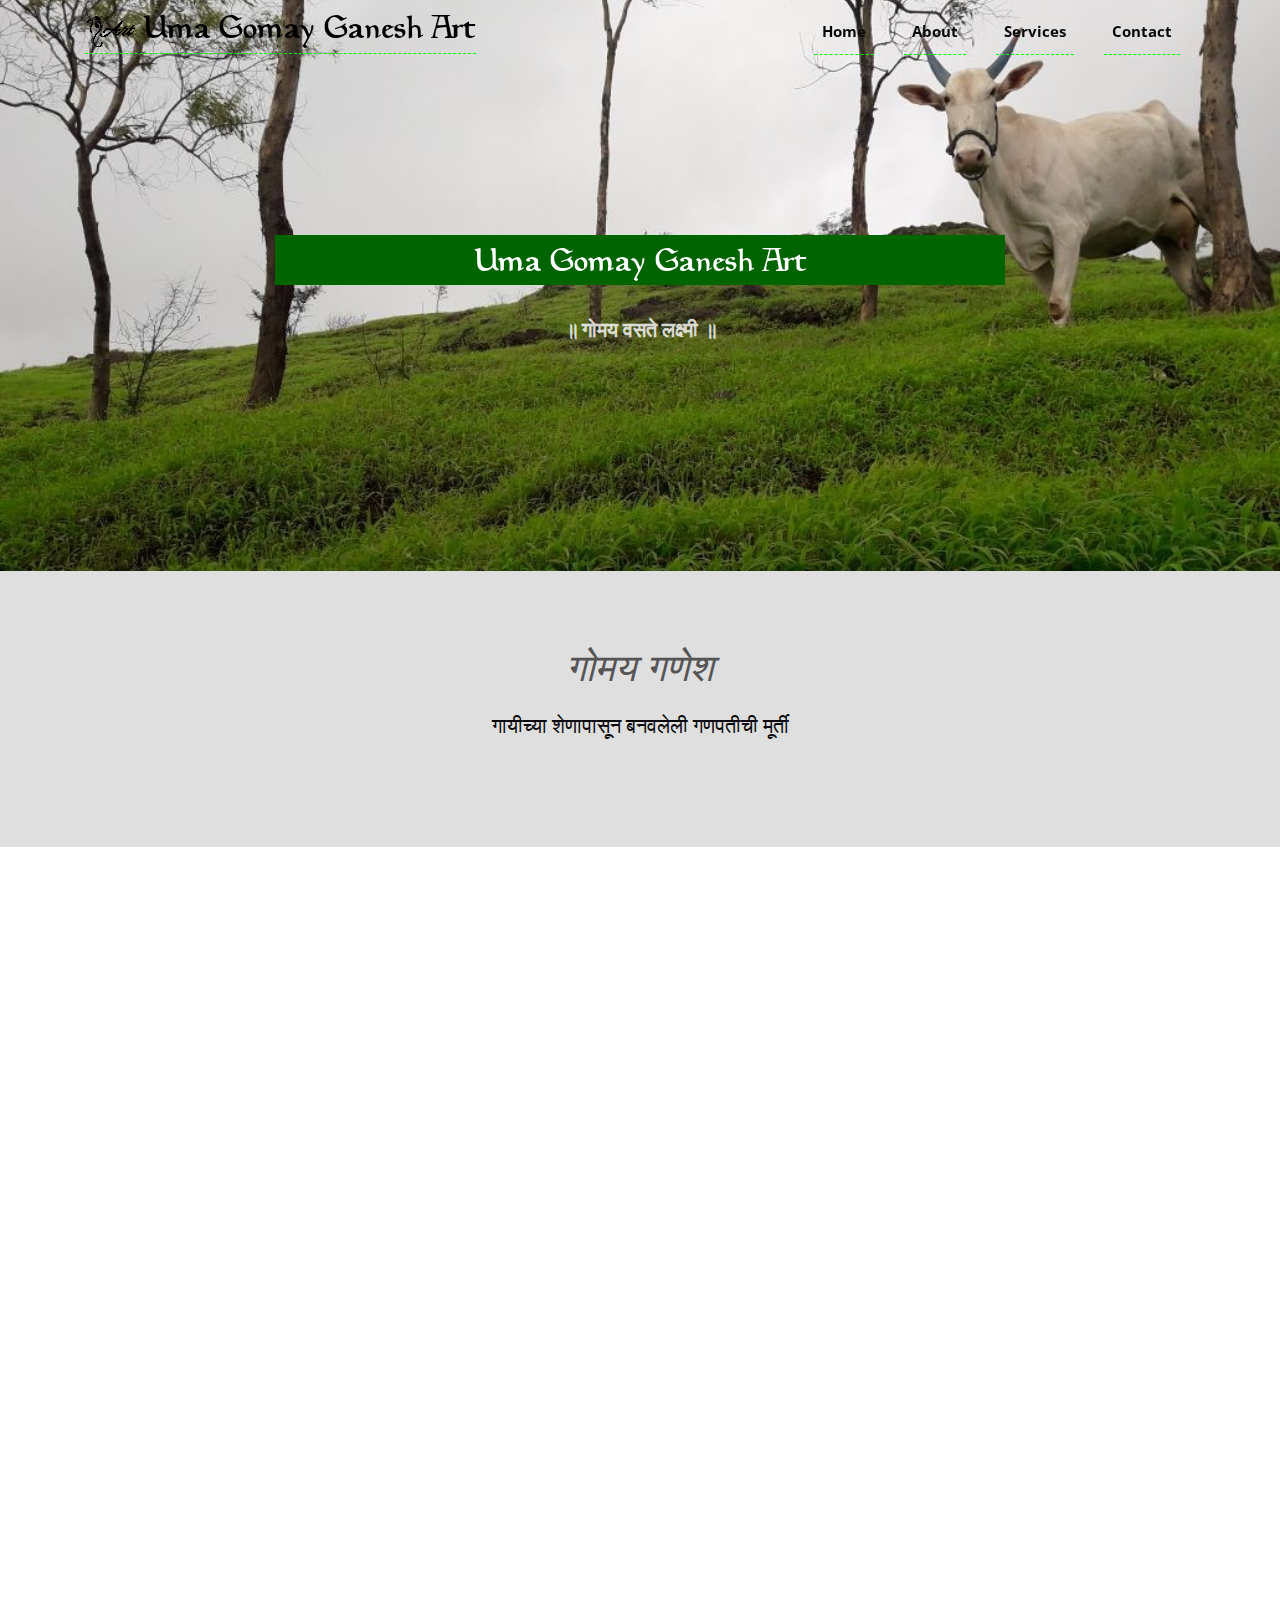
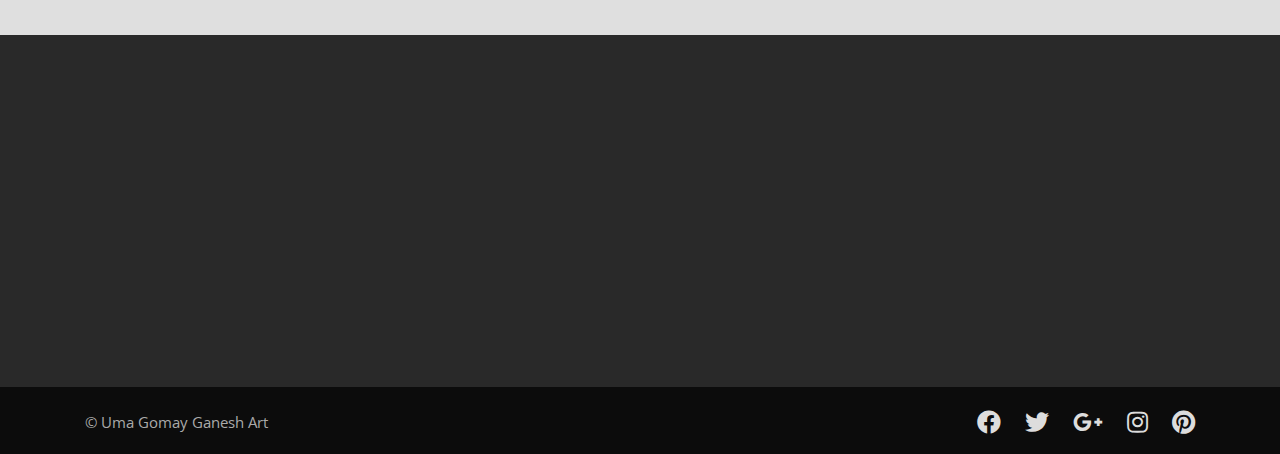
==== commit 39bbb024: "commit" ====
--- a/index.html
+++ b/index.html
@@ -34,8 +34,9 @@
 		<!-- Navigation Bar -->
 		<nav class="navbar navbar-expand-lg set-black navbar-invrs transparent fixed-top">
 			<div class="container">
-				<a class="navbar-brand" href="#">
-					<img id="logo-web"src="assets/img/logo1.png" alt="">
+				<a class="navbar-brand" href="index.html">
+					<img id="logo-web1" src="assets/img/logo55.png" alt="">
+					<img id="logo-web2" src="assets/img/logo1.png" alt="">
 				</a>
 				<button class="navbar-toggler" type="button" data-toggle="collapse" data-target="#navbarResponsive" aria-controls="navbarResponsive" aria-expanded="false" aria-label="Toggle navigation">
 					<span id="nav-bars" class="navbar-toggler-icon"><i class="fas fa-bars"></i></span>
@@ -44,7 +45,7 @@
 				<div class="collapse navbar-collapse" id="navbarResponsive">
 					<ul class="navbar-nav ml-auto">
 						<li class="nav-item active" style="padding: 0px 15px 0px 15px">
-							<a id="nav-text1" class="nav-link font-weight-bold" href="#" style="color: #080808;">Home
+							<a id="nav-text1" class="nav-link font-weight-bold" href="index.html" style="color: #080808;">Home
 								<span class="sr-only">(current)</span>
 							</a>
 						</li>
@@ -74,7 +75,7 @@
                             <h1 class="wow fadeInLeftBig" style="font-size: 40px;color: #9ACD32;background-color: #006400"> <img class="img-responsive" src="assets/img/logo2.png" alt="Uma Gomay Ganesh Art"></h1>
                             <div class="description wow fadeInUp">
                             	<p style="font-size: 20px;">
-	                            	Towards A Green India....
+	                            	॥ गोमय वसते लक्ष्मी ॥
                             	</p>
                             </div>
                         </div>
@@ -83,6 +84,20 @@
                 </div>
             </div>            
 		</div>
+
+		<!-- Section 4 -->
+        <div class="section-4-container section-container section-container-gray-bg">
+	        <div class="container">
+	            <div class="row">
+	                <div class="col section-4 section-description wow fadeInLeftBig">
+	                	<h2>गोमय गणेश</h2>
+	                    <p style="font-size: 20px;">
+	                    	गायीच्या शेणापासून बनवलेली गणपतीची मूर्ती
+	                    </p>
+	                </div>
+	            </div>
+	        </div>
+        </div>		
 		
 		<!-- Gallery -->
         <div class="section-1-container section-container">
@@ -251,7 +266,7 @@
 		        <div class="container">
 		        	<div class="row">
 		        		<div class="col-md-4 col-lg-3 footer-about wow fadeInUp">
-		        			<img class="logo-footer" src="assets/img/logo.png" alt="logo-footer" data-at2x="assets/img/logo.png">
+		        			<img class="logo-footer" src="assets/img/logo222.png" alt="logo-footer" data-at2x="assets/img/logo11.jpg">
 		        			<p>
 									प्रदुषण मुक्त भारत, रसायणरहित मंगलमुर्तिंची प्रतिमा... हेच आमचे प्रथम उदिष्ट्..!!
 		        			</p>
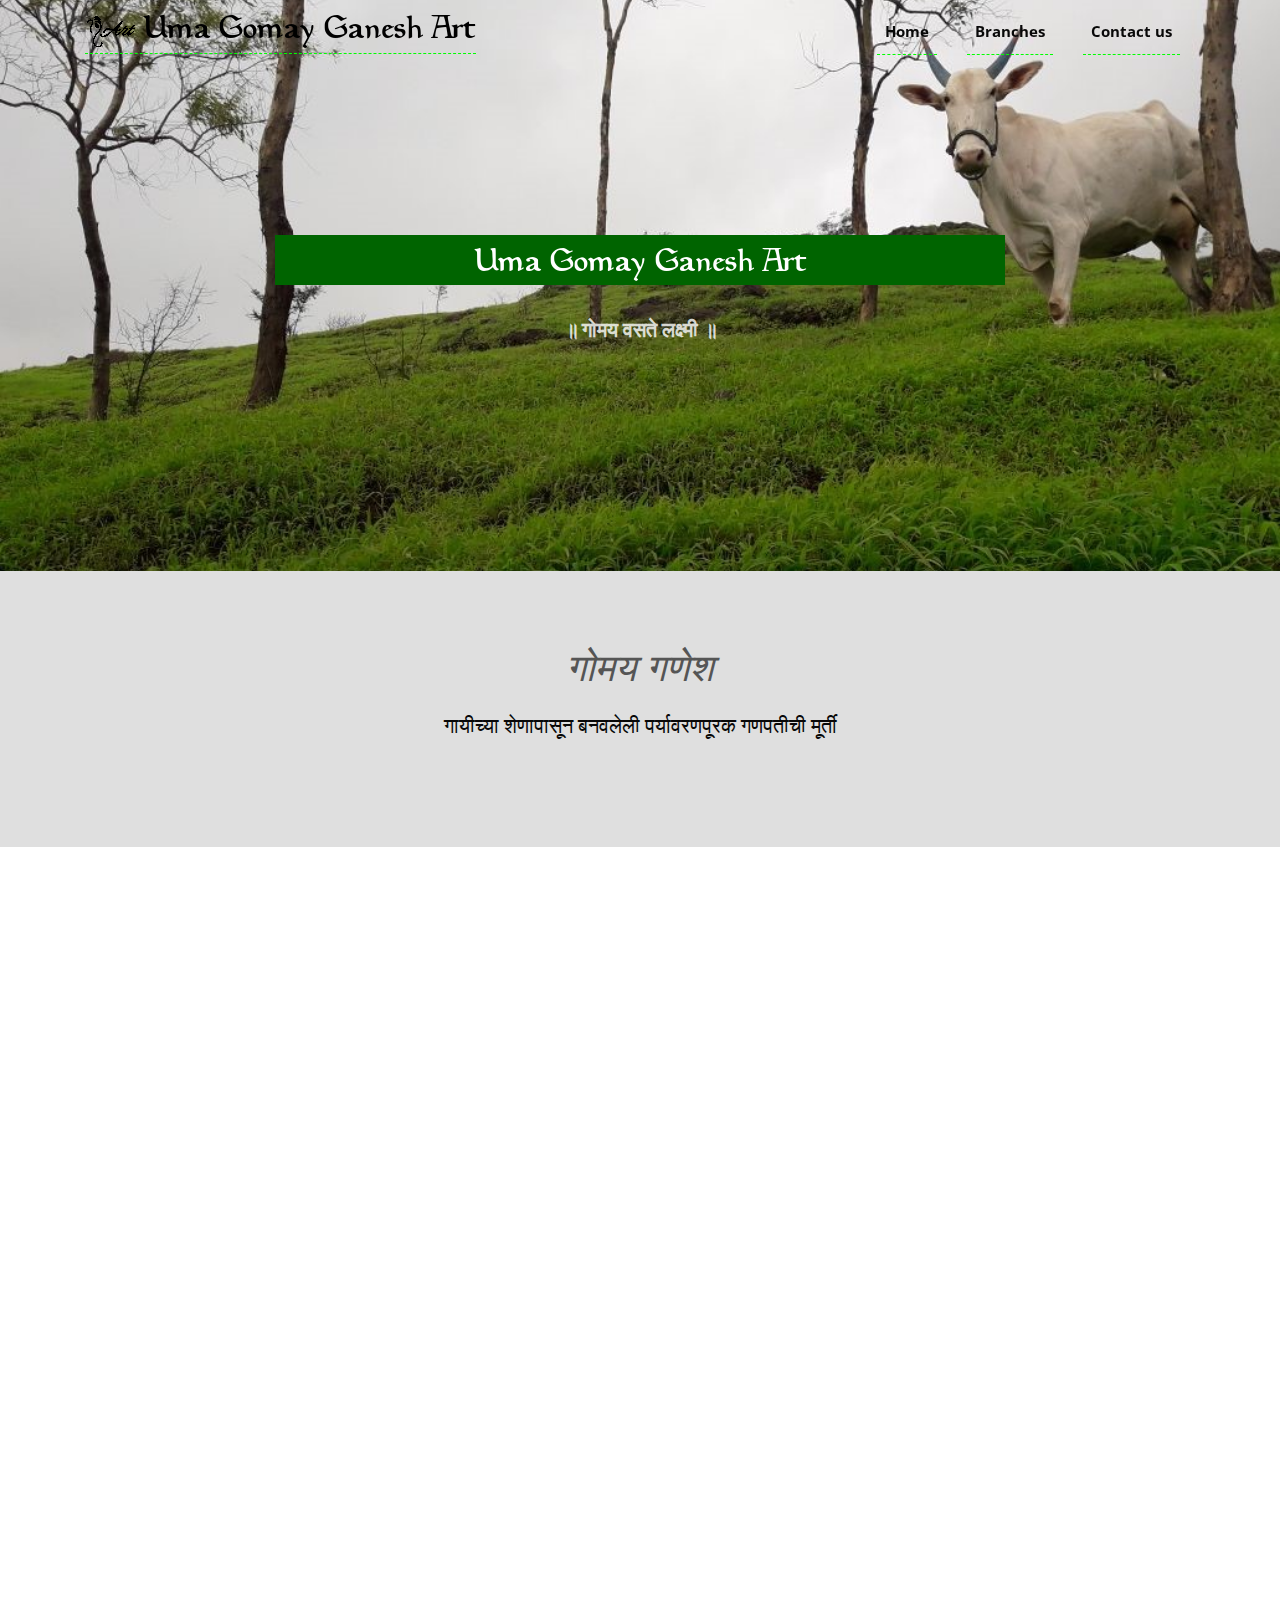
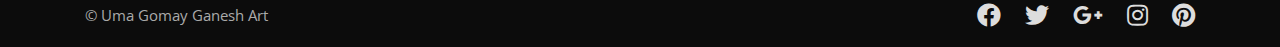
==== commit 0a215cf9: "commit" ====
--- a/index.html
+++ b/index.html
@@ -7,8 +7,8 @@
 		<meta charset="utf-8" />
 		<meta http-equiv="X-UA-Compatible" content="IE=edge,chrome=1">
 		<meta name="viewport" content="width=device-width, initial-scale=1, shrink-to-fit=no">
-		<meta name="description" content="">
-		<meta name="author" content="">
+		<meta name="description" content="Eco-friendly Ganpati, Gomay Ganesh, Ganesh Art, Ganpati Art, Uma Gomay Ganesh Art">
+		<meta name="author" content="Uma Gomay Ganesh Art">
 
         <!-- CSS -->
         <link rel="stylesheet" href="https://fonts.googleapis.com/css?family=Open+Sans:300,300i,400,600">
@@ -50,14 +50,14 @@
 							</a>
 						</li>
 						<li class="nav-item" style="padding: 0px 15px 0px 15px">
-							<a id="nav-text2" class="nav-link font-weight-bold" href="#" style="color: #080808;">About</a>
+							<a id="nav-text2" class="nav-link font-weight-bold" href="branches.html" style="color: #080808;">Branches</a>
 						</li>
 						<li class="nav-item" style="padding: 0px 15px 0px 15px">
-							<a id="nav-text3" class="nav-link font-weight-bold" href="#" style="color: #080808;">Services</a>
+							<a id="nav-text3" class="nav-link font-weight-bold" href="contact.html" style="color: #080808;">Contact us</a>
 						</li>
-						<li class="nav-item" style="padding: 0px 15px 0px 15px">
-							<a id="nav-text4" class="nav-link font-weight-bold" href="contact.html" style="color: #080808;">Contact</a>
-						</li>
+						<!--li class="nav-item" style="padding: 0px 15px 0px 15px">
+							<a id="nav-text4" class="nav-link font-weight-bold" href="contact.html" style="color: #080808;">About</a>
+						</li-->
 					</ul>
 				</div>
 
@@ -92,7 +92,7 @@
 	                <div class="col section-4 section-description wow fadeInLeftBig">
 	                	<h2>गोमय गणेश</h2>
 	                    <p style="font-size: 20px;">
-	                    	गायीच्या शेणापासून बनवलेली गणपतीची मूर्ती
+	                    	गायीच्या शेणापासून बनवलेली पर्यावरणपूरक गणपतीची मूर्ती
 	                    </p>
 	                </div>
 	            </div>
@@ -118,15 +118,27 @@
 	            <div class="row">
 
                 	<div class="gallery_product col-lg-4 col-md-4 col-sm-4 col-xs-6 wow fadeInUp filter Ganpati">
-						<img src="assets/img/gan1.jpeg" class="img-responsive">
+						<img src="assets/img/ganpati/gan1.png" class="img-responsive">
+					</div>
+
+					<div class="gallery_product col-lg-4 col-md-4 col-sm-4 col-xs-6 wow fadeInUp filter Ganpati">
+						<img src="assets/img/ganpati/gan2.jpg" class="img-responsive">
+					</div>
+		
+					<div class="gallery_product col-lg-4 col-md-4 col-sm-4 col-xs-6 wow fadeInUp filter Ganpati">
+						<img src="assets/img/ganpati/gan4.png" class="img-responsive">
+					</div>
+		
+					<div class="gallery_product col-lg-4 col-md-4 col-sm-4 col-xs-6 wow fadeInUp filter Ganpati">
+						<img src="assets/img/ganpati/gan3.png" class="img-responsive">
+					</div>
+		
+					<div class="gallery_product col-lg-4 col-md-4 col-sm-4 col-xs-6 wow fadeInUp filter Ganpati">
+						<img src="assets/img/ganpati/gan5.png" class="img-responsive">
 					</div>
 		
 					<div class="gallery_product col-lg-4 col-md-4 col-sm-4 col-xs-6 wow fadeInUp filter more">
-						<img src="http://fakeimg.pl/365x365/" class="img-responsive">
-					</div>
-		
-					<div class="gallery_product col-lg-4 col-md-4 col-sm-4 col-xs-6 wow fadeInUp filter more">
-						<img src="http://fakeimg.pl/365x365/" class="img-responsive">
+						<img src="assets/img/ganpati/more.png" class="img-responsive">
 					</div>
 					
 	            </div>
@@ -134,12 +146,12 @@
         </div>
 
 		<!-- Section 3 -->
-        <div class="section-3-container section-container">
+        <div class="section-3-container section-container section-container-gray-bg">
 	        <div class="container">
 	        	
 	            <div class="row">
 	                <div class="col section-3 section-description wow fadeIn">
-	                    <h2>What is Gomay Ganesh..? </h2>
+	                    <h2>काय आहे गोमय गणेश..? </h2>
 	                    <div class="divider-1 wow fadeInUp"><span></span></div>
 	                </div>
 	            </div>
@@ -214,30 +226,23 @@
         </div>
 
         <!-- Section 2 -->
-        <div class="section-2-container section-container section-container-gray-bg">
+        <div class="section-2-container section-container">
 	        <div class="container">
 	            <div class="row">
 	                <div class="col section-2 section-description wow fadeIn">
-	                </div>
-	            </div>
-	            <div class="row">
-	            	<div class="col section-2-box wow fadeInLeft">
-                    	<h3>Section 2</h3>
-                    	<p class="medium-paragraph">
-                    		Lorem ipsum dolor sit amet, consectetur adipisicing elit, 
-                    		sed do eiusmod tempor incididunt ut labore et. Ut wisi enim ad minim veniam, quis nostrud.
-                    	</p>
-                    	<p>
-                    		Lorem ipsum dolor sit amet, consectetur adipisicing elit, sed do eiusmod tempor incididunt ut labore et.
-                    		Ut wisi enim ad minim veniam, quis nostrud. 
-                    		Exerci tation ullamcorper suscipit <a href="#">lobortis nisl</a> ut aliquip ex ea commodo consequat. 
-                    		Ut wisi enim ad minim veniam, quis nostrud exerci tation ullamcorper suscipit lobortis nisl. 
-                    	</p>
-                    	<p>
-                    		Lorem ipsum dolor sit amet, consectetur adipisicing elit, sed do eiusmod tempor incididunt ut labore et.
-                    		Ut wisi enim ad minim veniam, quis nostrud. 
-                    		Exerci tation ullamcorper suscipit lobortis nisl ut aliquip ex ea commodo consequat.
-                    	</p>
+							<h2>Play video for interesting facts..!! </h2>
+							<div class="divider-1 wow fadeInUp"><span></span></div>
+	                </div>
+	            </div>
+	            <div class="row">
+	            	<div class="col section-2-box section-description wow fadeIn">
+														
+							<div class="embed-responsive embed-responsive-4by3">
+								<video width="320" height="240" controls="controls">
+									<source src="assets/vid/GaneshVideo2.mp4" type="video/mp4" />
+									Your browser does not support the video tag.
+								</video>
+							</div>
 	                </div>
 	            </div>
 	        </div>
@@ -250,10 +255,9 @@
 	        <div class="container">
 	            <div class="row">
 	                <div class="col section-4 section-description wow fadeInLeftBig">
-	                	<h2>Section 4</h2>
-	                    <p>
-	                    	Ut wisi enim ad minim veniam, quis nostrud exerci tation ullamcorper suscipit lobortis nisl ut 
-	                    	aliquip ex ea commodo consequat. Ut wisi enim ad minim veniam, quis nostrud.
+	                	<h2>Hurry Upp...!</h2>
+	                    <p style="font-size: 2opx;">
+	                    	For booking.. Call <a href="tel:+919096363088">+91 9096363088</a> Or you can visit our <a href="branches.html">nearest branches</a>
 	                    </p>
 	                </div>
 	            </div>
@@ -275,8 +279,8 @@
 		        		<div class="col-md-4 col-lg-4 offset-lg-1 footer-contact wow fadeInDown">
 		        			<h3>Contact</h3>
 		                	<p><i class="fas fa-map-marker-alt"></i><a href="branches.html">Click here to get our location</a></p>
-		                	<p><i class="fas fa-phone"></i> Phone: +91 9096363088</p>
-		                	<p><i class="fas fa-envelope"></i> Email: <a href="umagomayganeshart@gmail.com">umagomayganeshart@gmail.com</a></p>
+		                	<p><i class="fas fa-phone"></i> Phone: <a href="tel:+919096363088">+91 9096363088</a></p>
+		                	<p><i class="fas fa-envelope"></i> Email: <a href="mailto:umagomayganeshart@gmail.com">umagomayganeshart@gmail.com</a></p>
 	                    </div>
 	                    <div class="col-md-4 col-lg-4 footer-links wow fadeInUp">
 	                    	<div class="row">
@@ -287,12 +291,11 @@
 	                    	<div class="row">
 	                    		<div class="col-md-6">
 	                    			<p><a class="scroll-link" href="#top-content">Top</a></p>
-	                    			<p><a class="scroll-link" href="#section-1">Section 1</a></p>
-	                    			<p><a class="scroll-link" href="#section-2">Section 2</a></p>
-	                    			<p><a class="scroll-link" href="#section-3">Section 3</a></p>
+									<p><a class="scroll-link" href="#section-1">Gallery</a></p>
+									<p><a class="scroll-link" href="#section-3">Info</a></p>
+	                    			<p><a class="scroll-link" href="#section-2">Video</a></p>	                    			
 	                    		</div>
 	                    		<div class="col-md-6">
-	                    			<p><a class="scroll-link" href="#section-4">Section 4</a></p>
 	                    			<p><a href="#">Affiliates</a></p>
 	                    			<p><a href="#">Terms</a></p>
 	                    		</div>
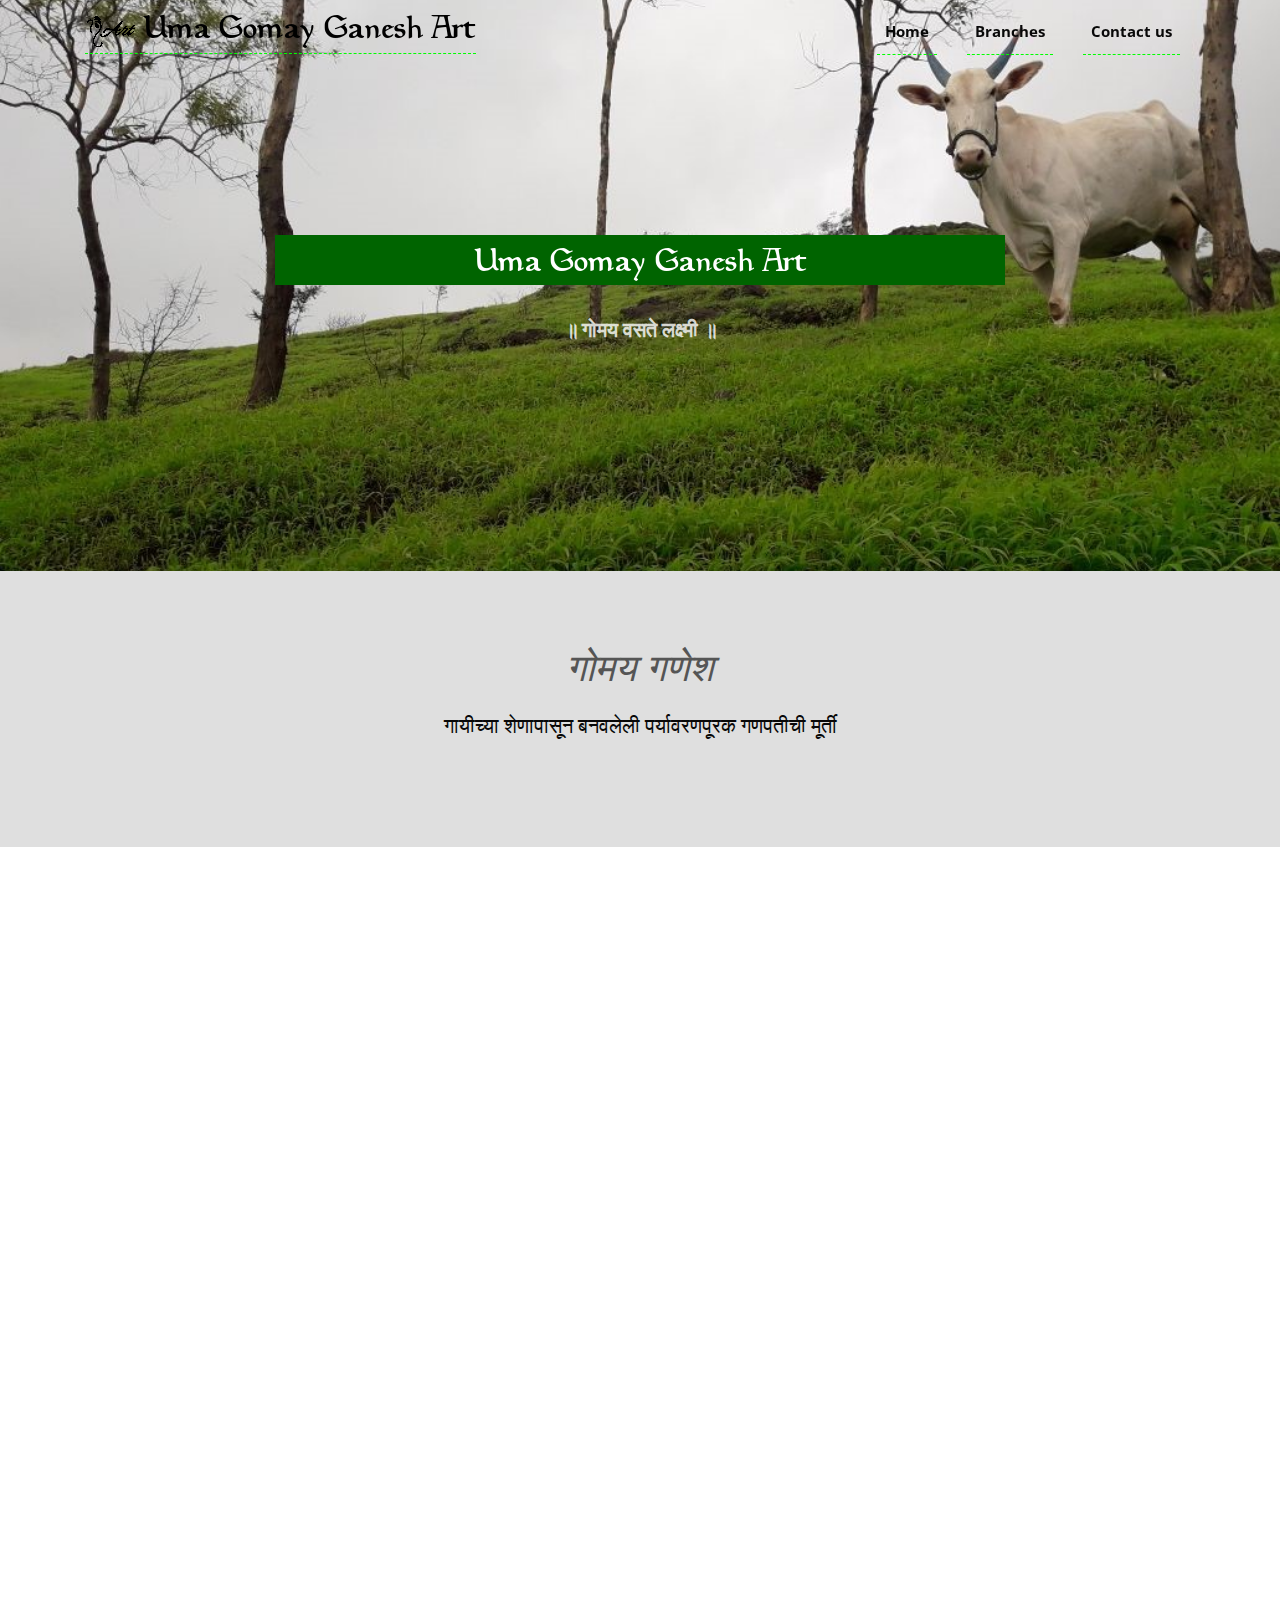
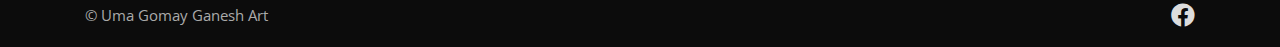
==== commit 1062e4c6: "commit" ====
--- a/index.html
+++ b/index.html
@@ -256,8 +256,8 @@
 	            <div class="row">
 	                <div class="col section-4 section-description wow fadeInLeftBig">
 	                	<h2>Hurry Upp...!</h2>
-	                    <p style="font-size: 2opx;">
-	                    	For booking.. Call <a href="tel:+919096363088">+91 9096363088</a> Or you can visit our <a href="branches.html">nearest branches</a>
+	                    <p style="font-size: 20px;">
+	                    	For booking.. Call <a href="tel:+919096363088">+91 9096363088</a> Or you can visit <a href="branches.html">Our Branches</a>
 	                    </p>
 	                </div>
 	            </div>
@@ -310,12 +310,12 @@
 	           			<div class="col-md-6 footer-copyright">
 	                    	&copy; Uma Gomay Ganesh Art
 	                    </div>
-	           			<div class="col-md-6 footer-social">
-	                    	<a href="#"><i class="fab fa-facebook"></i></a> 
-							<a href="#"><i class="fab fa-twitter"></i></a> 
+						<div class="col-md-6 footer-social">
+	                    	<a href="https://www.facebook.com/umagomayganesh/"><i class="fab fa-facebook"></i></a> 
+							<!--a href="#"><i class="fab fa-twitter"></i></a> 
 							<a href="#"><i class="fab fa-google-plus-g"></i></a> 
 							<a href="#"><i class="fab fa-instagram"></i></a> 
-							<a href="#"><i class="fab fa-pinterest"></i></a>
+							<a href="#"><i class="fab fa-pinterest"></i></a-->
 	                    </div>
 	           		</div>
 	        	</div>
--- a/assets/css/style.css
+++ b/assets/css/style.css
@@ -199,3 +199,9 @@
 {
     margin-bottom: 30px;
 }
+
+@media screen and (max-width: 800px) {
+    #logo-web2{
+        display: none;
+    }
+}